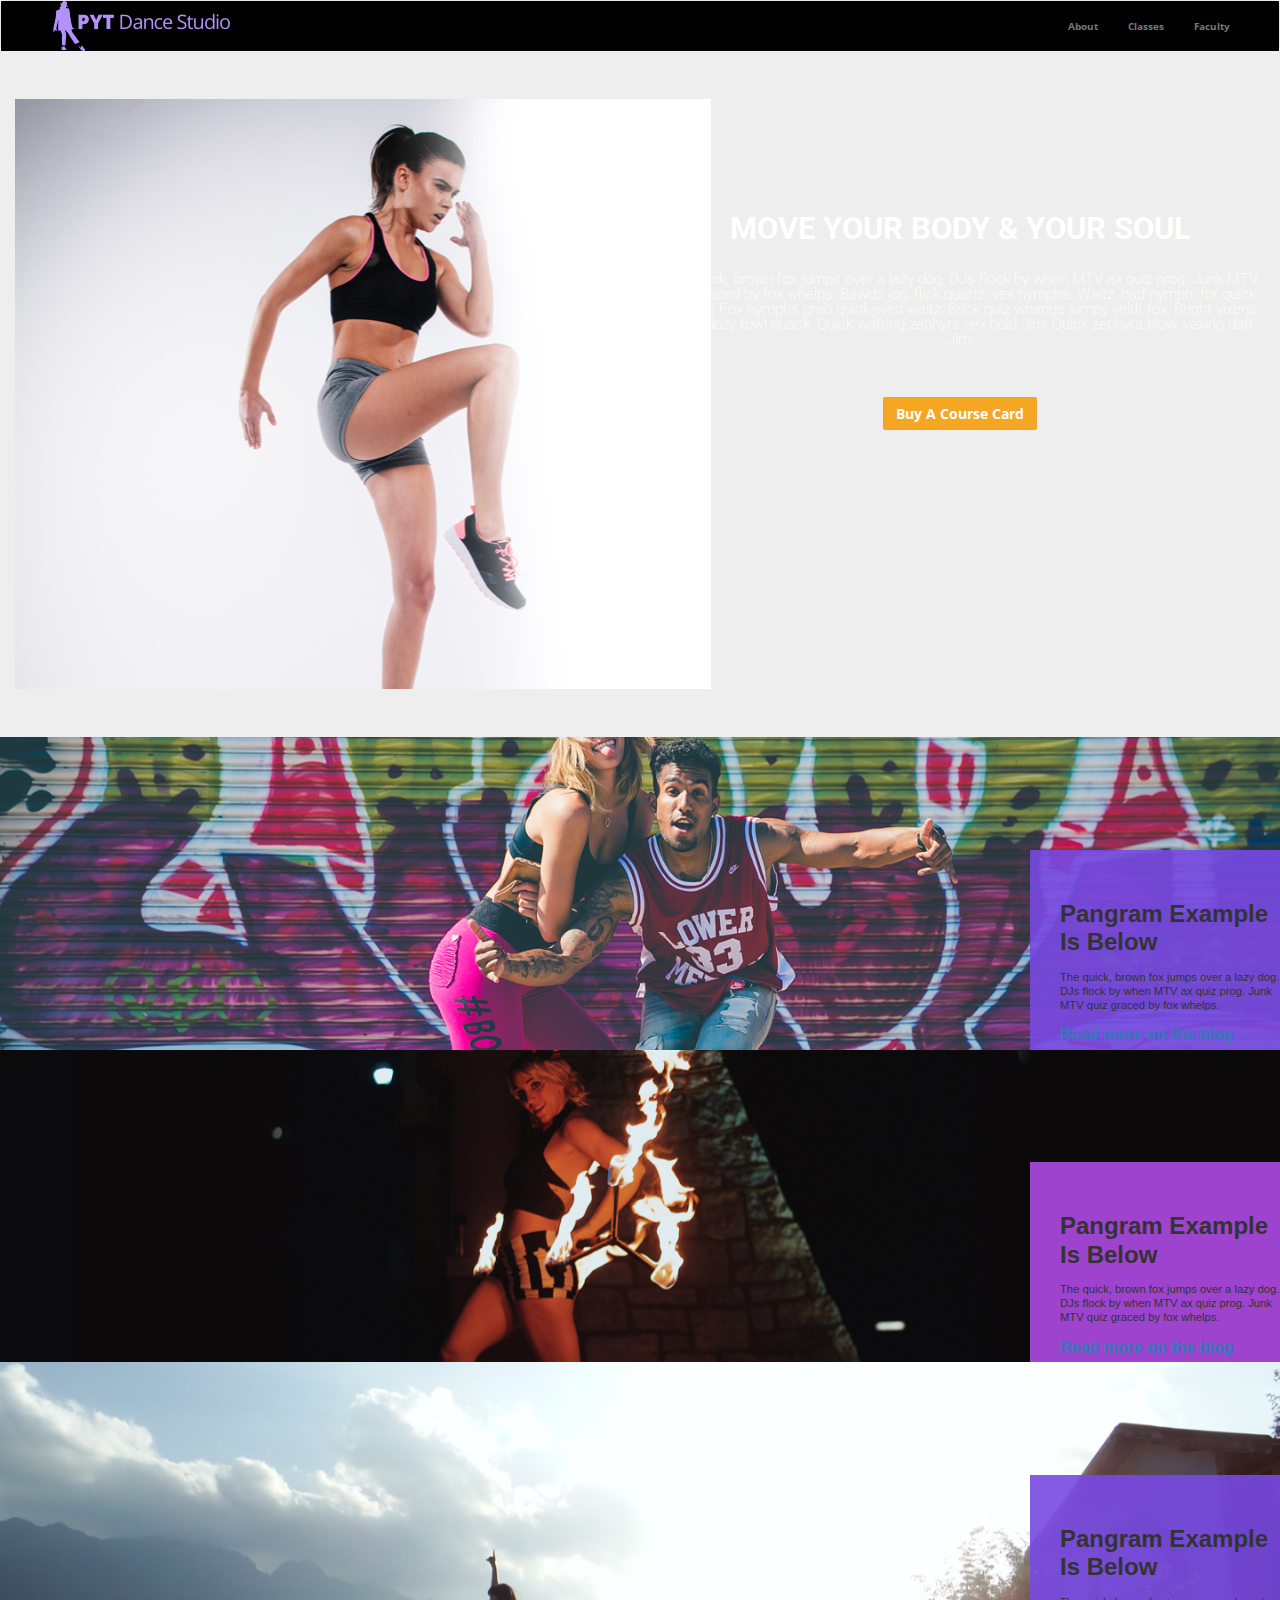
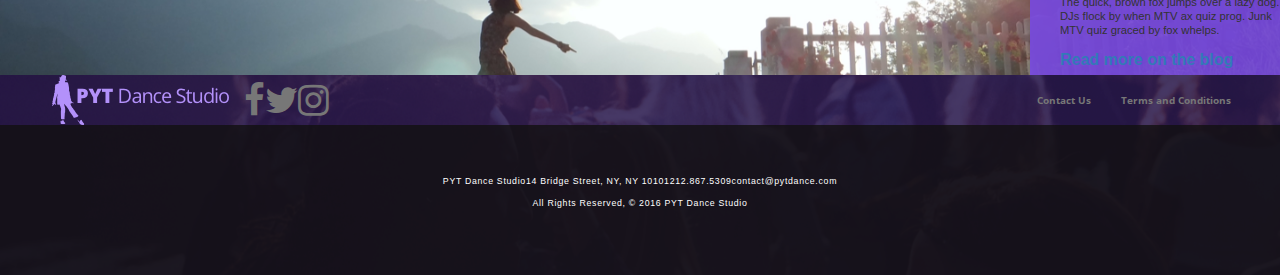
==== index.html @ d1da3579 "Initial commit" ====
<!DOCTYPE html>
<html>
  <head>
    <meta charset="utf-8">
    <title>PYT Dance Studio</title>
    <link href="resources/css/reset.css" type="text/css" rel="stylesheet">
    <link href="https://maxcdn.bootstrapcdn.com/bootstrap/3.3.7/css/bootstrap.min.css"
    rel="stylesheet" integrity="sha384-BVYiiSIFeK1dGmJRAkycuHAHRg32OmUcww7on3RYdg4Va+PmSTsz/K68vbdEjh4u"
    crossorigin="anonymous" type="text/css" rel="stylesheet" href="style.css" />

    <link rel="stylesheet" href="https://cdnjs.cloudflare.com/ajax/libs/font-awesome/4.7.0/css/font-awesome.min.css">

    <link href="https://fonts.googleapis.com/css?family=Open+Sans:400,700|Roboto:400,700" rel="stylesheet">

    <link href="resources/css/style.css" type="text/css" rel="stylesheet">
  </head>
  <body>
    <!-- Navbar -->
    <nav class="navbar navbar-default" "navbar-fixed-top">
      <div class="container">
        <div class="navbar-header">
          <a class="navbar-brand" href="#"><img src="resources/logo-color.png"</a>
        </div>
        <ul class="nav navbar-nav navbar-right">
          <li><a href="about.html">About</a></li>
          <li><a href="#classes">Classes</a></li>
          <li><a href="#faculty">Faculty</a></li>
        </ul>
    </nav>

    <!-- Jumbotron -->
    <div class="jumbotron">
        <div class="container-fluid">
          <div class="row">
            <div class="col-md-6" id="jumbotron-image">
              <img src="resources/workout-photo.png" />
            </div>

          <div class="col-md-6" id="jumbotron-text">
            <h1>MOVE YOUR BODY &amp; YOUR SOUL</h1>

            <p>The quick, brown fox jumps over a lazy dog. DJs flock by when MTV ax quiz prog.
              Junk MTV quiz graced by fox whelps. Bawds jog, flick quartz, vex nymphs.
              Waltz, bad nymph, for quick jigs vex! Fox nymphs grab quick-jived waltz.
              Brick quiz whangs jumpy veldt fox. Bright vixens jump; dozy fowl quack.
              Quick wafting zephyrs vex bold Jim. Quick zephyrs blow, vexing daft Jim.</p>

              <button type="button" class="btn btn-warning">Buy A Course Card</button>
          </div>
          </div>
        </div>
      </div>

    <!-- Second Container -->

    <div class="rectangle" id="second-rectangle">
      <div class="rectangle-box">
        <div class="box-text">
          <h3>Pangram Example Is Below</h3>
            <p>The quick, brown fox jumps over a lazy dog. DJs flock by when MTV ax quiz prog.
              Junk MTV quiz graced by fox whelps.</p>

            <a href="#">Read more on the blog</a>
        </div>

      </div>

    </div>

    <!-- Third Container -->

    <div class="rectangle" id="third-rectangle">
      <div class="rectangle-box">
        <div class="box-text">
          <h3>Pangram Example Is Below</h3>
            <p>The quick, brown fox jumps over a lazy dog. DJs flock by when MTV ax quiz prog.
              Junk MTV quiz graced by fox whelps.</p>

            <a href="#">Read more on the blog</a>
        </div>

      </div>




    </div>

    <!-- Fourth Container -->

    <div class="rectangle" id="fourth-rectangle">
      <div class="rectangle-box">
        <div class="box-text">
          <h3>Pangram Example Is Below</h3>
            <p>The quick, brown fox jumps over a lazy dog. DJs flock by when MTV ax quiz prog.
              Junk MTV quiz graced by fox whelps.</p>

            <a href="#">Read more on the blog</a>
        </div>

      </div>



    </div>
  <div class="bottom-container">
    <!-- Botton Navbar -->
    <nav class="navbar navbar-default" id="navbar-bottom">
      <div class="container-fluid">
        <div class="navbar-header">
          <a class="navbar-brand" href="#"><img src="resources/logo-color.png"</a>
        </div>
        <ul class="nav navbar-nav" id="font-awesome">
          <li><i class="fa fa-facebook fa-2x"></i></li>
          <li><i class="fa fa-twitter fa-2x"></i></li>
          <li><i class="fa fa-instagram fa-2x"></i></li>
        </ul>
        <ul class="nav navbar-nav navbar-right">
          <li><a href="#">Contact Us</a></li>
          <li><a href="#">Terms and Conditions</a></li>
        </ul>
      </div>
    </nav>


    <!-- Footer -->
    <footer>
      <ul class="list-unstyled">
        <li>PYT Dance Studio</li>
        <li>14 Bridge Street, NY, NY 10101</li>
        <li>212.867.5309</li>
        <li>contact@pytdance.com</li>
      </ul>
      <p>All Rights Reserved, &copy; 2016 PYT Dance Studio</p>


    </footer>

  </div>
  </body>
</html>
---- resources/css/style.css ----
body {
  font-size: 16px;
}

nav {
  align-items: center;
  height: 3.875rem;

}

.navbar {
  margin-bottom: 0;
}

.navbar .container {
  background-color: #000000;
  width: auto;
}

.navbar-brand {
  align-items: center;
  display: inline-flex;

}

nav a img {

  height: 50px;
  padding-left: 3.6875rem;
}

nav ul {
  padding-right: 3.4375rem;
}
nav li a {
  font-family: "Open Sans", sans-serif;;
  font-size: 1rem;
  font-weight: bold;
  color: #ffffff;
}

.jumbotron {

  display: flex;
  flex-direction: column;
  justify-content: center;
  margin-bottom: 0;
  top: 3.875rem;
  width: 100%;
}

#jumbotron-image {
  height: auto;
  width: 50%;
}

#jumbotron img {
  height: auto;
  width: 50%;
}
#jumbotron-text {
  font-family: Roboto, sans-serif;
  color: #ffffff;
  margin-top: 9.4375rem;
  text-align: center;
  width: 50%;
}

#jumbotron-text h1 {
  font-weight: bold;
  font-size: 3.125rem;
  line-height: 1;
  margin-bottom: 2.6875rem;
}

#jumbotron-text p {
  font-size: 1.5rem;
  line-height: 1.5rem;
  margin-bottom: 5rem;
}

.btn-warning {
  border-radius: 2px;
  background-color: #f5a623;
  font-family: "Open Sans", sans-serif;
  font-size: 1.375rem;
  font-weight: bold;
}


.rectangle {
align-items: flex-end;
height: 31.25rem;
width: 100%;
display: inline-flex;
justify-content: flex-end;
}

.rectangle-box {
  background-color: rgba(120, 73, 225, 0.9);
  height: 20rem;
  width: 25rem;
}

#third-rectangle .rectangle-box {
  background-color: rgba(173, 74, 226, 0.9);

}

.box-text {
  display: flex;
  flex-direction: column;
  padding-left: 3rem;
}

.rectangle h3 {
  font-size 2.25rem;
  font-weight: bold;
  line-height: 1.2;
  margin-top: 5rem;
  margin-bottom: 1.25rem;

}

.rectangle p {
  font-size: 1.125rem;
  line-height: 1.4rem;
  margin-bottom: 1.25rem;
}

.rectangle a {
  font-weight: bold;
}

#second-rectangle {
  background-image: url("../../resources/graffiti-photo.png");
  background-repeat: no-repeat;
  background-size: cover;
}

#third-rectangle {
  background-image: url("../../resources/fire-photo.png");
  background-repeat: no-repeat;
  background-size: cover;
}

#fourth-rectangle {
  background-image: url("../../resources/jump-photo.png");
  background-repeat: no-repeat;
  background-size: cover;
}

.bottom-container {
  background-image: url("../../resources/party-photo.png");
  background-repeat: no-repeat;
  background-size: cover;
  background-color: rgba(0, 0, 0, 0);
}
#navbar-bottom {
  align-items: center;
  background-color: rgba(0, 0, 0, 0);
  border: none;
  height: 3.125rem;
  justify-content: space-between;
  text-align: center;
  vertical-align: middle;
}

#font-awesome {
  width: 9.375rem;
  margin: 0 auto;
  display: inline-flex;
  justify-content: space-between;
}

footer {
  background-color: rgba(18, 16, 16, 0.8);
  color: #ffffff;
  font-size: .875rem;
  height: 15rem;
  letter-spacing: 0.7px;
  text-align: center;
}

footer ul {
  display: inline-flex;
  justify-content: center;
}

footer li {
  margin-top: 5rem;
}
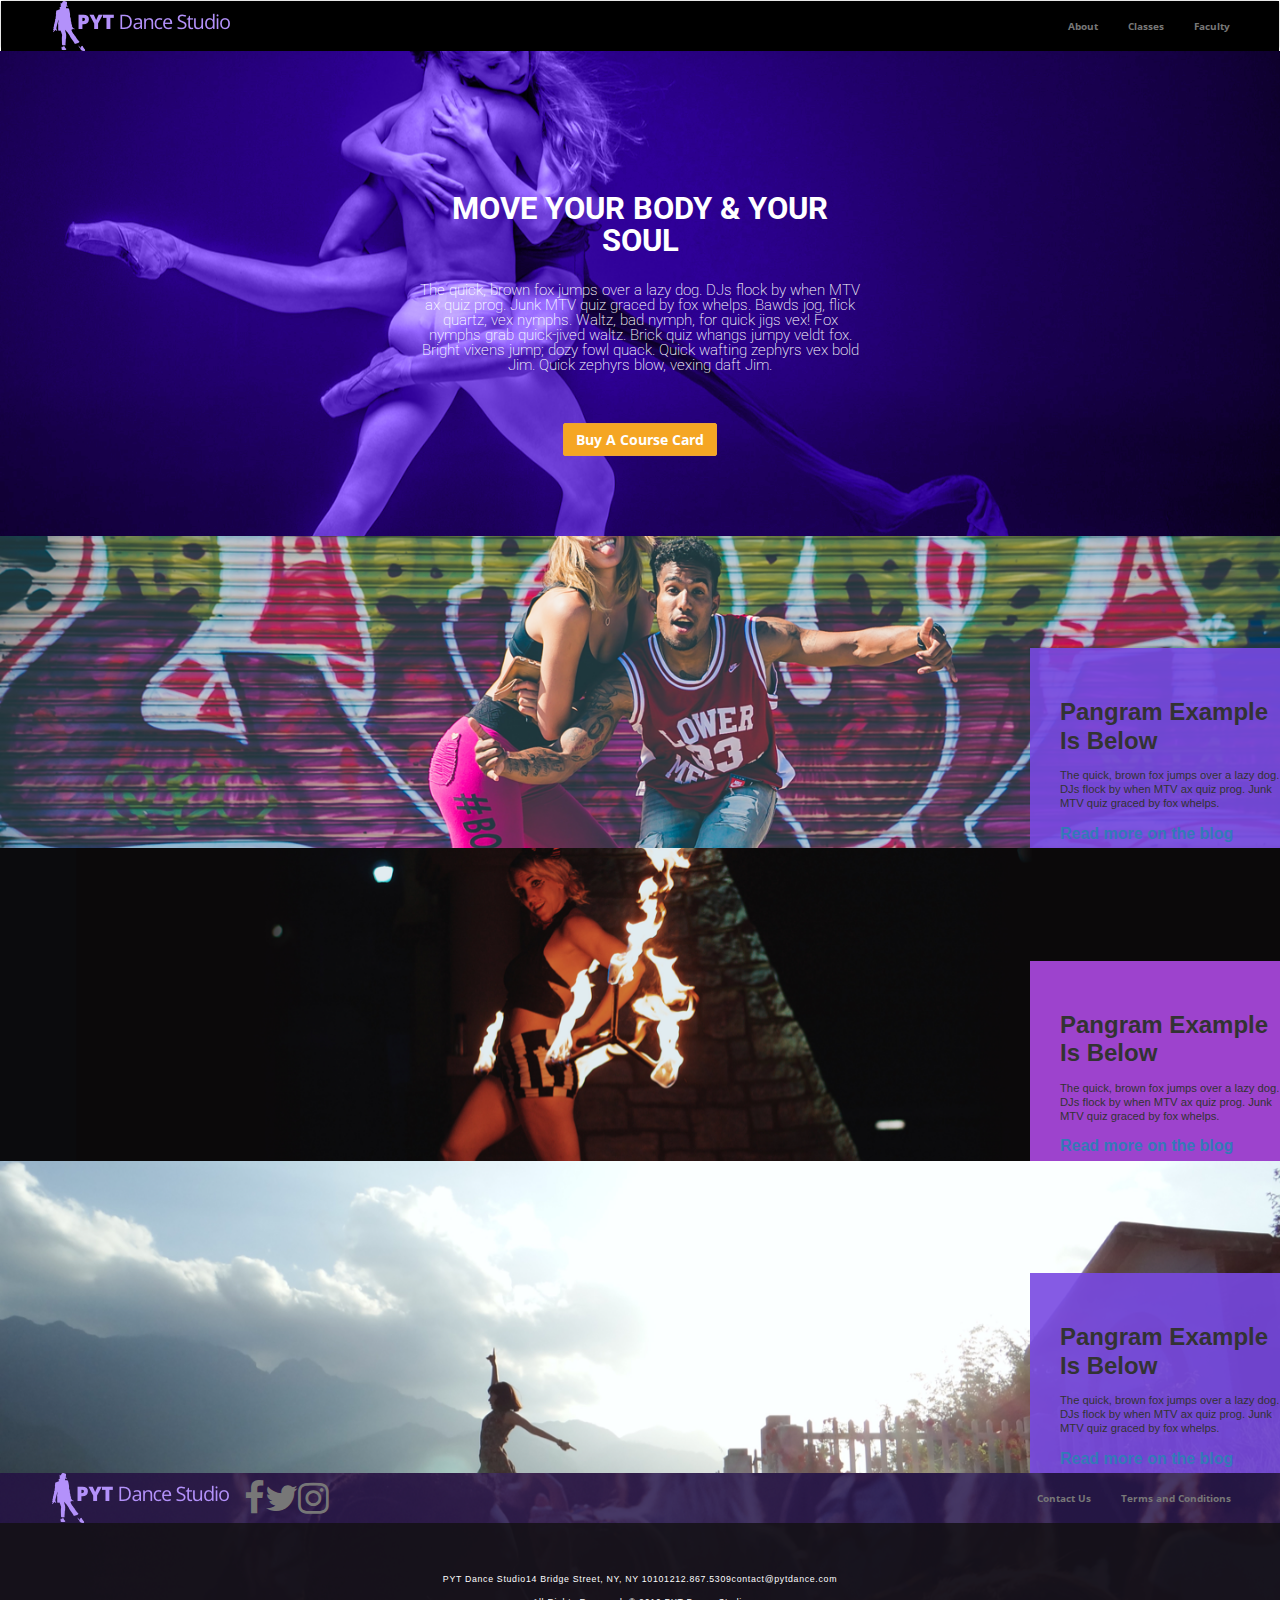
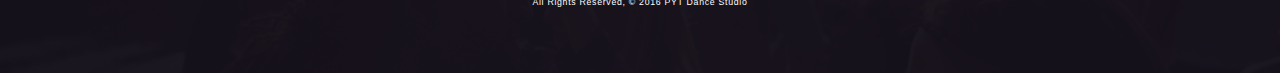
==== commit 1ed54247: "Added content and style to classes" ====
--- a/index.html
+++ b/index.html
@@ -27,16 +27,11 @@
           <li><a href="#faculty">Faculty</a></li>
         </ul>
     </nav>
-
+  </div>
     <!-- Jumbotron -->
     <div class="jumbotron">
         <div class="container-fluid">
-          <div class="row">
-            <div class="col-md-6" id="jumbotron-image">
-              <img src="resources/workout-photo.png" />
-            </div>
-
-          <div class="col-md-6" id="jumbotron-text">
+          <div id="jumbotron-text">
             <h1>MOVE YOUR BODY &amp; YOUR SOUL</h1>
 
             <p>The quick, brown fox jumps over a lazy dog. DJs flock by when MTV ax quiz prog.
--- a/resources/css/style.css
+++ b/resources/css/style.css
@@ -40,7 +40,9 @@
 }
 
 .jumbotron {
-
+  background-image: url('../../resources/dancers-photo.png');
+  background-repeat: repeat;
+  background-size: cover;
   display: flex;
   flex-direction: column;
   justify-content: center;
@@ -49,21 +51,14 @@
   width: 100%;
 }
 
-#jumbotron-image {
-  height: auto;
-  width: 50%;
-}
 
-#jumbotron img {
-  height: auto;
-  width: 50%;
-}
 #jumbotron-text {
   font-family: Roboto, sans-serif;
   color: #ffffff;
   margin-top: 9.4375rem;
+  margin-bottom: 3.125rem;
   text-align: center;
-  width: 50%;
+  width: 45rem;
 }
 
 #jumbotron-text h1 {
